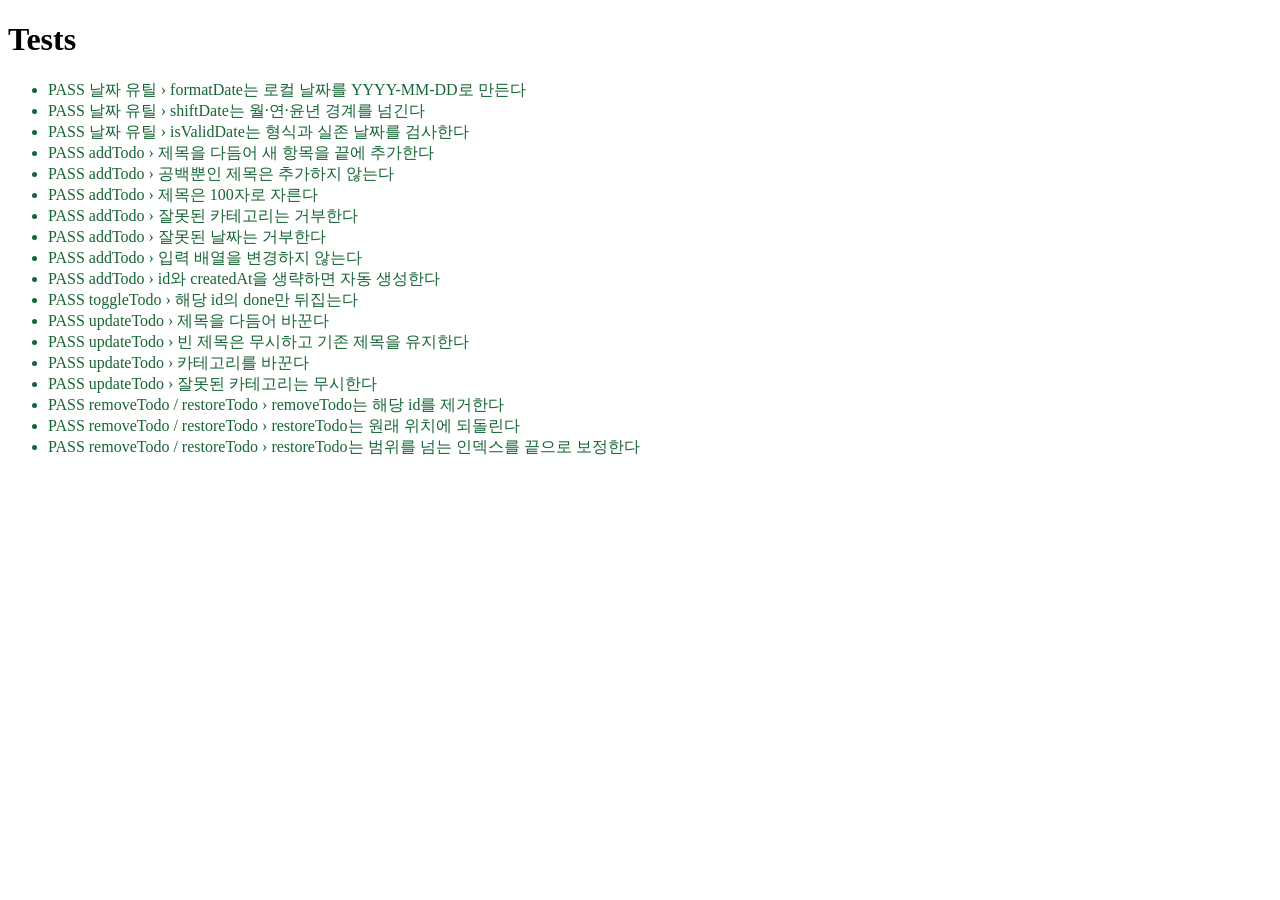
==== tests/index.html @ 5e2e8651 "feat: add test harness and todo state mutations Co-Authored-By: Claude Sonnet 5.5 <noreply@anthropic" ====
<!DOCTYPE html>
<html lang="ko">
<head>
  <meta charset="UTF-8">
  <title>tests</title>
</head>
<body>
  <h1>Tests</h1>
  <ul id="results"></ul>
  <script src="harness.js"></script>
  <script src="../src/state.js"></script>
  <script src="state.mutations.test.js"></script>
  <script>renderResults();</script>
</body>
</html>
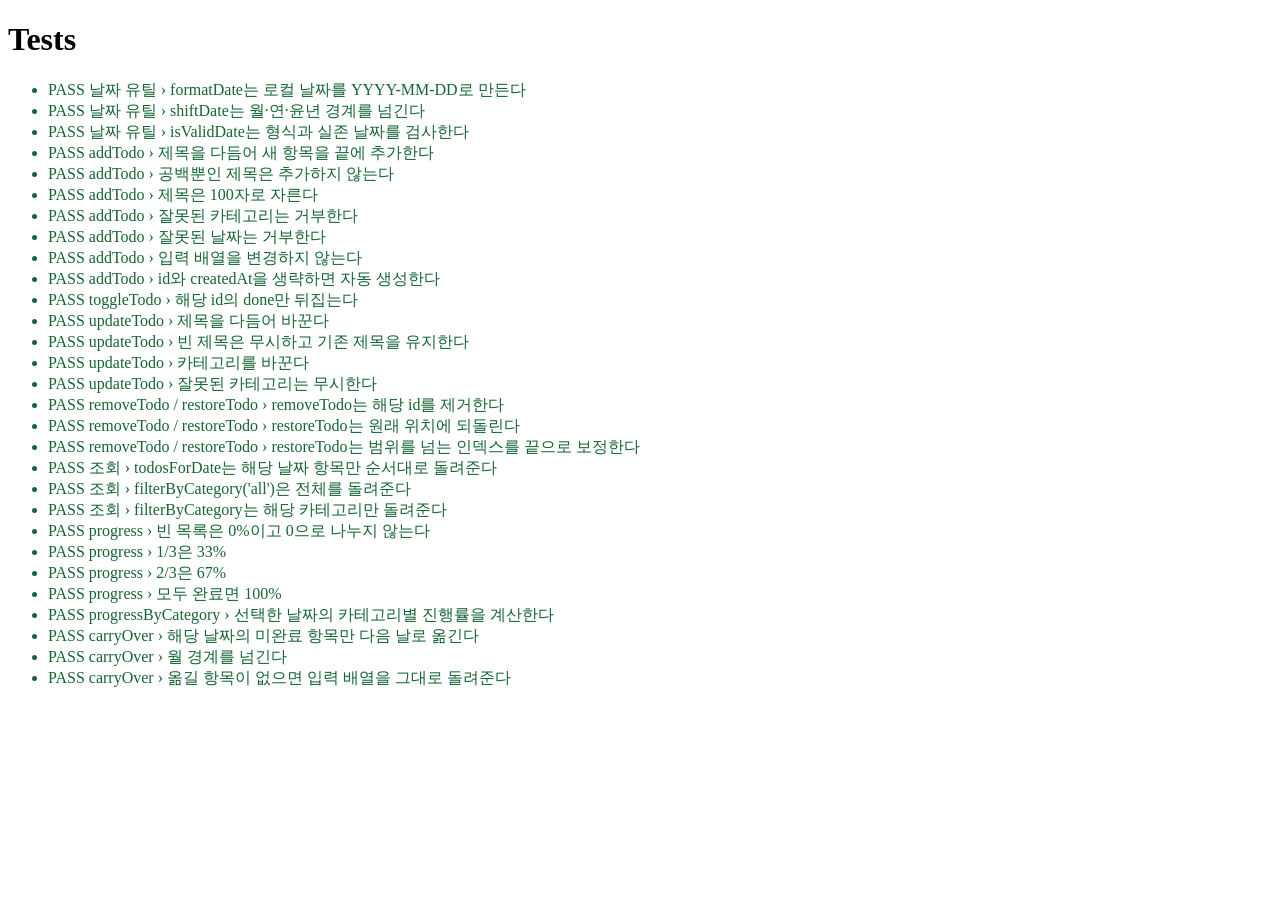
==== commit 6bc4c375: "feat: add todo queries, progress and carry-over Co-Authored-By: Claude Sonnet 5.5 <noreply@anthropic" ====
--- a/tests/index.html
+++ b/tests/index.html
@@ -10,6 +10,7 @@
   <script src="harness.js"></script>
   <script src="../src/state.js"></script>
   <script src="state.mutations.test.js"></script>
+  <script src="state.queries.test.js"></script>
   <script>renderResults();</script>
 </body>
 </html>
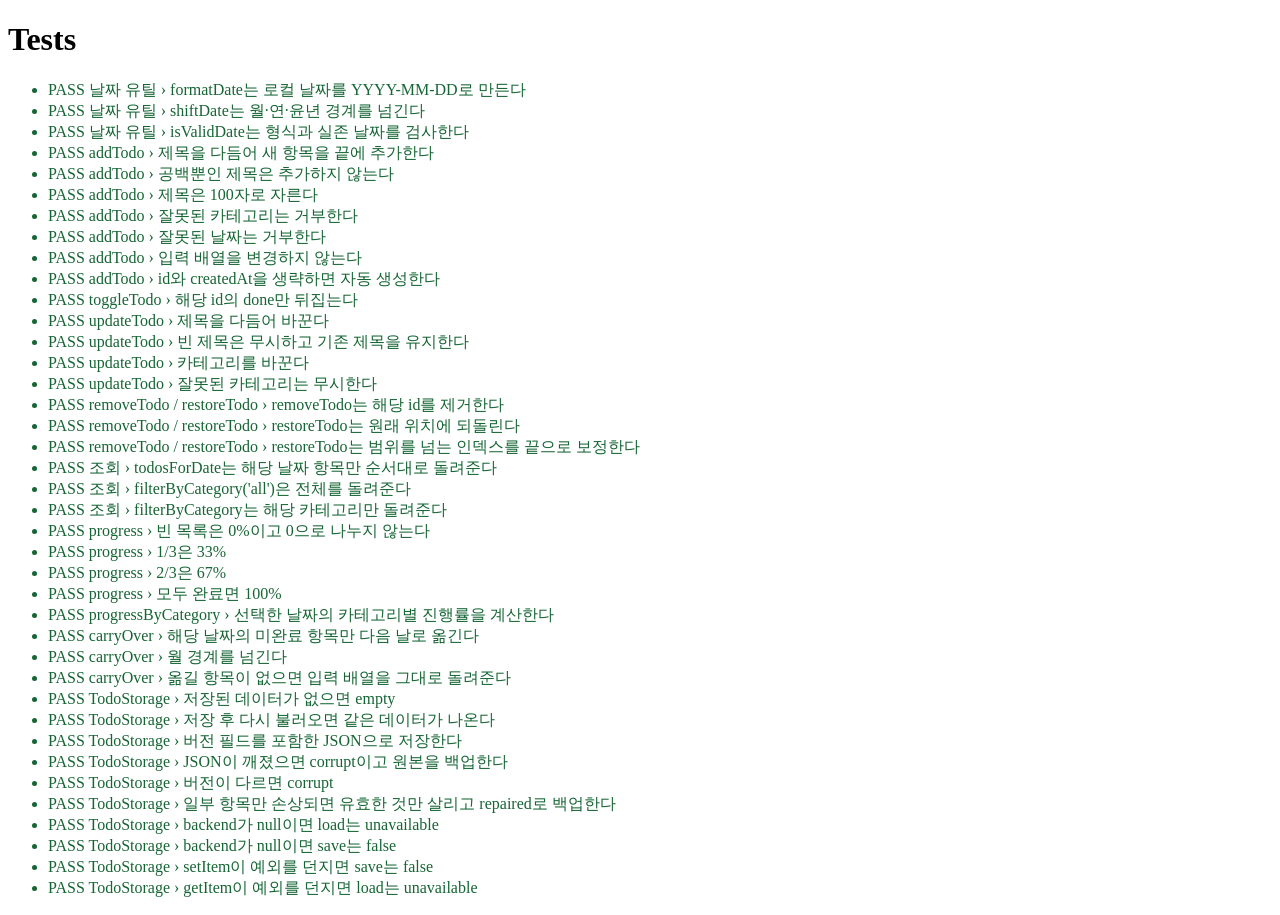
==== commit 2e984f82: "feat: add localStorage persistence with corruption handling Co-Authored-By: Claude Sonnet 5.5 <norep" ====
--- a/tests/index.html
+++ b/tests/index.html
@@ -9,8 +9,10 @@
   <ul id="results"></ul>
   <script src="harness.js"></script>
   <script src="../src/state.js"></script>
+  <script src="../src/storage.js"></script>
   <script src="state.mutations.test.js"></script>
   <script src="state.queries.test.js"></script>
+  <script src="storage.test.js"></script>
   <script>renderResults();</script>
 </body>
 </html>
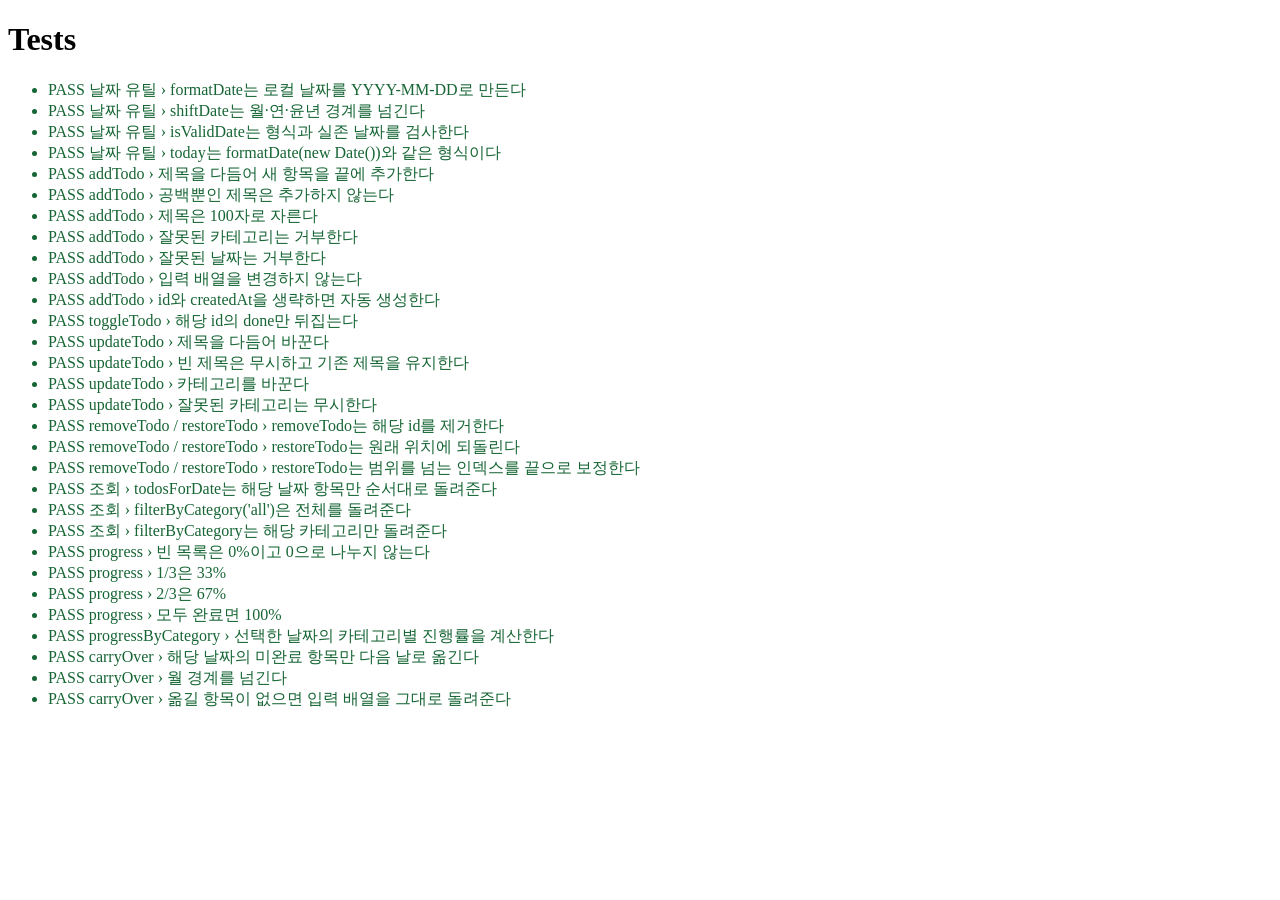
==== commit 1d4daf6c: "test: redo step 1 with TDD (state logic and test harness) Rebuilt the test harness and state.js test" ====
--- a/tests/index.html
+++ b/tests/index.html
@@ -9,10 +9,8 @@
   <ul id="results"></ul>
   <script src="harness.js"></script>
   <script src="../src/state.js"></script>
-  <script src="../src/storage.js"></script>
   <script src="state.mutations.test.js"></script>
   <script src="state.queries.test.js"></script>
-  <script src="storage.test.js"></script>
   <script>renderResults();</script>
 </body>
 </html>
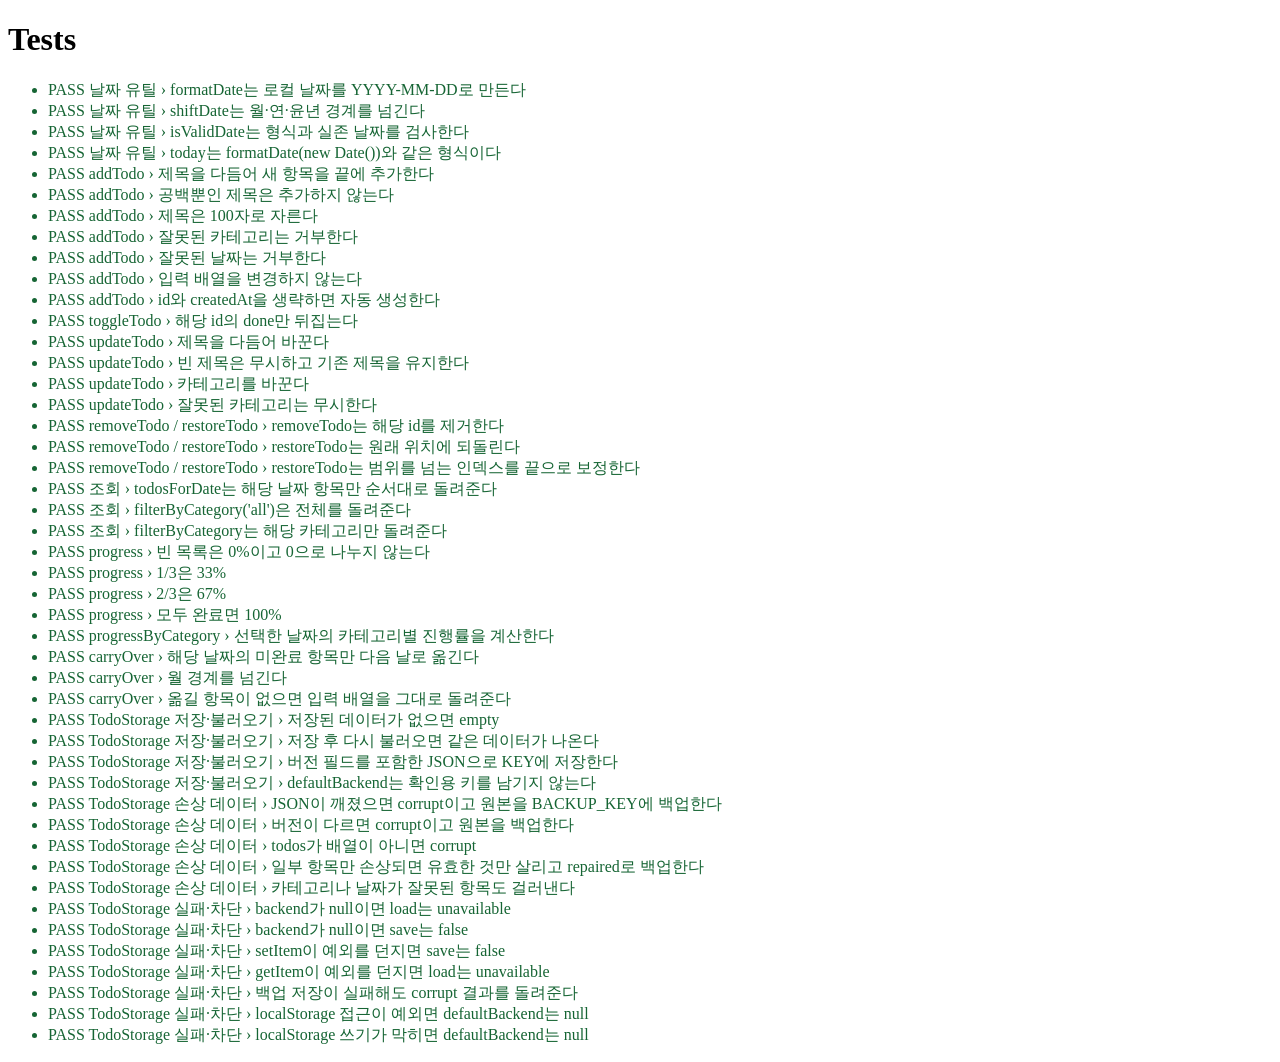
==== commit 8e2eedce: "test: redo step 2 with TDD (localStorage persistence) Rebuilt storage.js test-first in three red-gre" ====
--- a/tests/index.html
+++ b/tests/index.html
@@ -9,8 +9,10 @@
   <ul id="results"></ul>
   <script src="harness.js"></script>
   <script src="../src/state.js"></script>
+  <script src="../src/storage.js"></script>
   <script src="state.mutations.test.js"></script>
   <script src="state.queries.test.js"></script>
+  <script src="storage.test.js"></script>
   <script>renderResults();</script>
 </body>
 </html>
